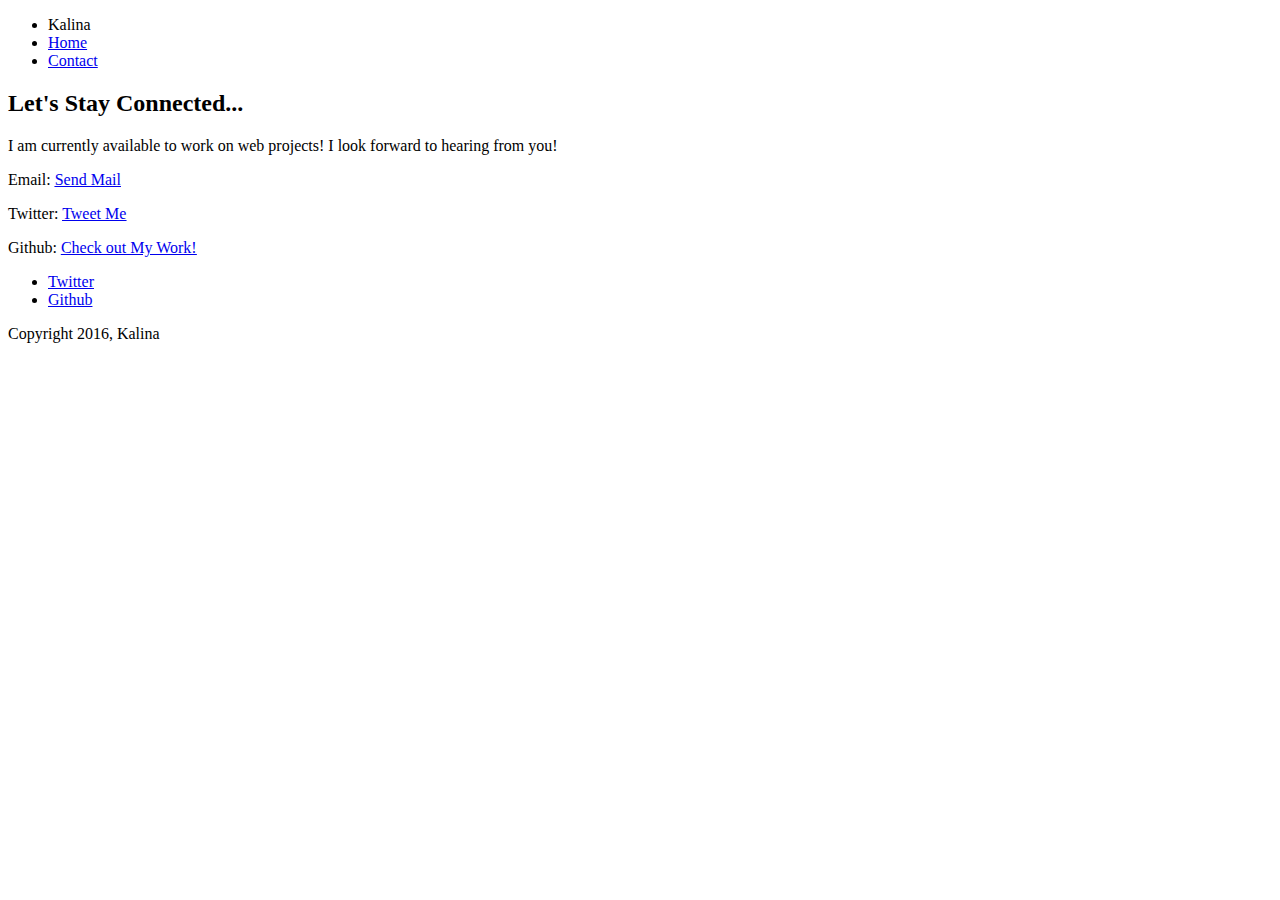
==== contact.html @ d318656e "Delete" ====
<!doctype html>
<html lang="en">
<head>
  <meta charset="utf-8">
  <title>Kalina Edwards Profile</title>
  <meta name="viewport" content="width=device-width, initial-scale=1.0">
  <link rel="stylesheet" href="styles.css">
  <link href="https://fonts.googleapis.com/css?family=Muli%7CRoboto:400,300,500,700,900" rel="stylesheet">
</head>
  
<body>
<div class="main-nav">
    <ul class="nav">
   		<li class="name">Kalina</li>
    	<li><a href="index.html">Home</a></li>
<!--       <li><a href="#">Portfolio</a></li>
 -->    	<li><a href="contact.html">Contact</a></li>
	</ul>
</div>
<!-- 
<main class="flex"> -->
  <div class="card">
    <h2>Let's Stay Connected...</h2>
    <p>I am currently available to work on web projects! I look forward to hearing from you!</p>       
  	<p>Email: <a href="mailto:kalinaedwards@outlook.com?Subject=Hello%20again" target="_top"> <u>Send Mail</u></a></p>
  	<p>Twitter: <a href="https://twitter.com/Kalina_Edwards_" target="blank"><u>Tweet Me</u></a></p>
  	<p>Github: <a href="https://github.com/kalina-edwards" target="blank"><u>Check out My Work!</u></a></p>
  </div> 
<!-- </main>  
 -->
<footer>
	<ul>
	    <li><a href="https://twitter.com/Kalina_Edwards_" class="social twitter" target="blank">Twitter</a></li>
	    <!--<li><a href="#" class="social linkedin">LinkedIn</a></li>-->        
		<li><a href="https://github.com/kalina-edwards" class="social github" target="blank">Github</a></li>
	</ul>
    	<p class="copyright">Copyright 2016, Kalina</p>
</footer>
</body>

</html>
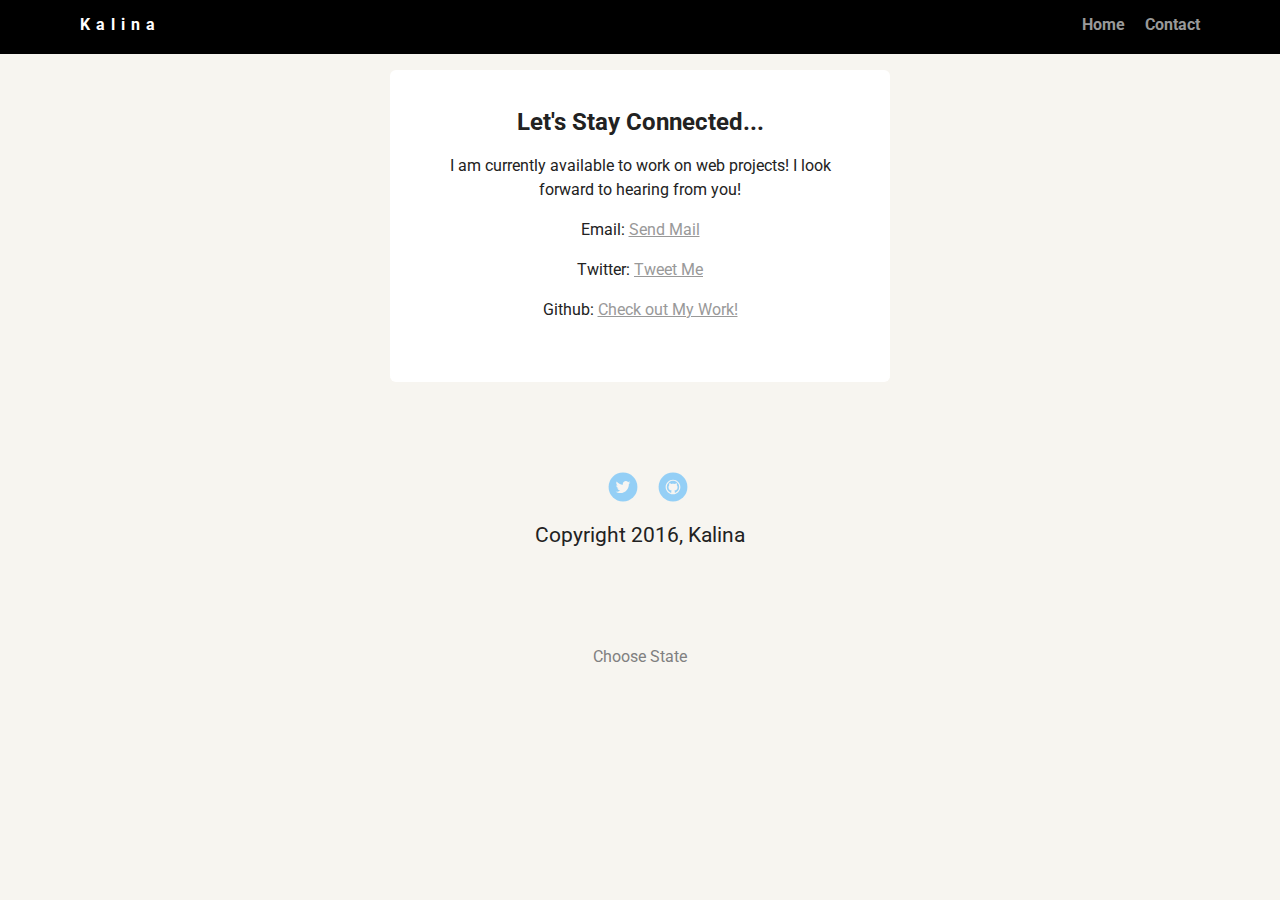
==== commit 80e97ea6: "Changed my Github Page" ====
--- a/contact.html
+++ b/contact.html
@@ -38,4 +38,8 @@
 </footer>
 </body>
 
+
+
+<option value="" disabled selected>Choose State</option>
+
 </html>  --- a/styles.css
+++ b/styles.css
@@ -0,0 +1,275 @@
+/* Global Layout Set-up */
+
+* { 
+  box-sizing: border-box;
+}
+
+
+body {
+  margin: 0;
+  padding: 0;
+  text-align: center;
+  font-family: 'Roboto', sans-serif;
+  color: #222;
+  background: #f7f5f0;
+}
+
+/* Link Styles */
+
+
+a {
+  text-decoration: none;
+  color: #999;
+}
+
+a:hover {
+  color: #6633ff;
+}
+
+
+/* Section Styles */
+
+
+.main-nav {
+  width: 100%;
+  background: black;
+  min-height: 30px;
+  padding: 10px;
+  position: fixed;
+  text-align: center;
+  top: 0px;
+  z-index: 1000000;
+}
+
+.nav {
+  display: flex;
+  justify-content: space-around;
+  font-weight: 700;
+  list-style-type: none;
+  margin: 0 auto;
+  padding: 0px;
+}
+
+
+.nav .name {
+    display: block;
+    margin-right: auto;
+    color: white;
+}
+
+li[class="name"] {
+  letter-spacing: 6px;
+}
+
+.nav li {
+  padding: 5px 10px 10px 10px;
+}
+
+.nav a {
+  transition: all .5s;
+}
+
+.nav a:hover {
+  color: white
+}
+
+
+header {
+  text-align: center;
+  background: url('images/universe.jpg') no-repeat top center;
+  background-size: cover;
+  overflow: hidden;
+  padding-top: 60px;
+}
+
+
+header {
+  line-height: 1.5;
+}
+
+header .profile-image {
+  margin-top: 50px;
+  width: 150px;
+  height: 150px;
+  border-radius: 50%;
+  border: 3px solid white;
+  transition: all .5s;
+}
+
+
+.tag {
+  background-color: #efefef;
+  color: black;
+  padding: 10px;
+  border-radius: 5px;
+  display: table;
+  margin: 10px auto;
+}
+
+.location {
+  background-color: #222;
+  color: yellow;
+}
+
+
+.card {
+  margin: 70px auto;
+  padding: 20px 40px 40px;
+  max-width: 500px;
+  text-align: center;
+  background: #fff;
+  border-bottom: 4px solid #fff;
+  border-radius: 6px;
+  transition: all .5s;
+  line-height: 1.5em;
+}
+
+.card:hover {
+  border-color: #ff1493;
+}
+.card a:hover{
+  color: lightblue;
+}
+
+
+/*.card img {
+  width:240px; 
+  height:260px; 
+  border-radius: 5px 40px 5px; 
+  border: black;
+  -webkit-transform: rotateY(60deg);
+}*/
+
+ul.skills {
+  padding: 0;
+  text-align: center;
+}
+
+.contact-image{
+  width:auto;
+  height: auto;
+}
+
+
+.skills li {
+  border-radius: 6px;
+  display: inline-block;
+  background: #ff9904;
+  color: white;
+  padding: 5px 10px;
+  margin: 2px;
+}
+
+
+.skills li:nth-child(odd) {
+  background: #0399ff;
+}
+
+
+footer {
+  width: 100%;
+  min-height: 30px;
+  padding: 20px 0 40px 0px;
+}
+
+
+footer .copyright {
+  top: -8px;
+  font-size: 1em;
+}
+
+
+footer ul {
+  list-style-type: none;
+  margin: 0;
+  padding: 0;
+}
+
+
+footer ul li {
+  display: inline-block;
+}
+
+
+a.social {
+  display: inline-block;
+  text-indent: -9999px;
+  margin-left: 15px;
+  width: 30px;
+  height: 30px;
+  background-size: 30px 30px;
+  opacity: .4;
+  transition: all .5s;
+}
+
+a.twitter {
+  background-image: url(images/twitter.svg);
+}
+
+/**a.linkedin {
+  background-image: url(images/linkedin.svg);
+}**/
+
+a.github {
+  background-image: url(images/github.svg);
+}
+
+a.social:hover {
+  opacity: 1;
+}
+
+.clearfix {
+  clear: both;
+}
+
+
+/* Styles for larger screens */
+
+@media screen and (min-width: 769px) {
+  
+  .flex {
+      display: -ms-flexbox;      /* TWEENER - IE 10 */
+      display: flex; 
+      max-width: 1200px;
+      -ms-flex-pack: distribute;
+      justify-content: space-around;
+      margin: 0 auto;
+  }
+
+
+  header {
+      min-height: 470px;
+    }
+
+    header .profile-image:hover {
+    transform: scale(1.4) rotate(360deg);
+  }
+
+
+  .nav {
+      max-width: 1200px;
+      padding: 0 30px;
+    }
+
+    .card {
+      margin: 70px auto;
+    }
+
+  /*main {
+      padding-top: 20px;
+    }
+
+    
+  main p {
+      line-height: 1.6em;
+      font-size: 1.2em;
+    }
+  */
+    
+  footer {
+      font-size: 1.3em;
+      max-width: 1200px;
+      margin: 40px auto;
+    }
+
+  }